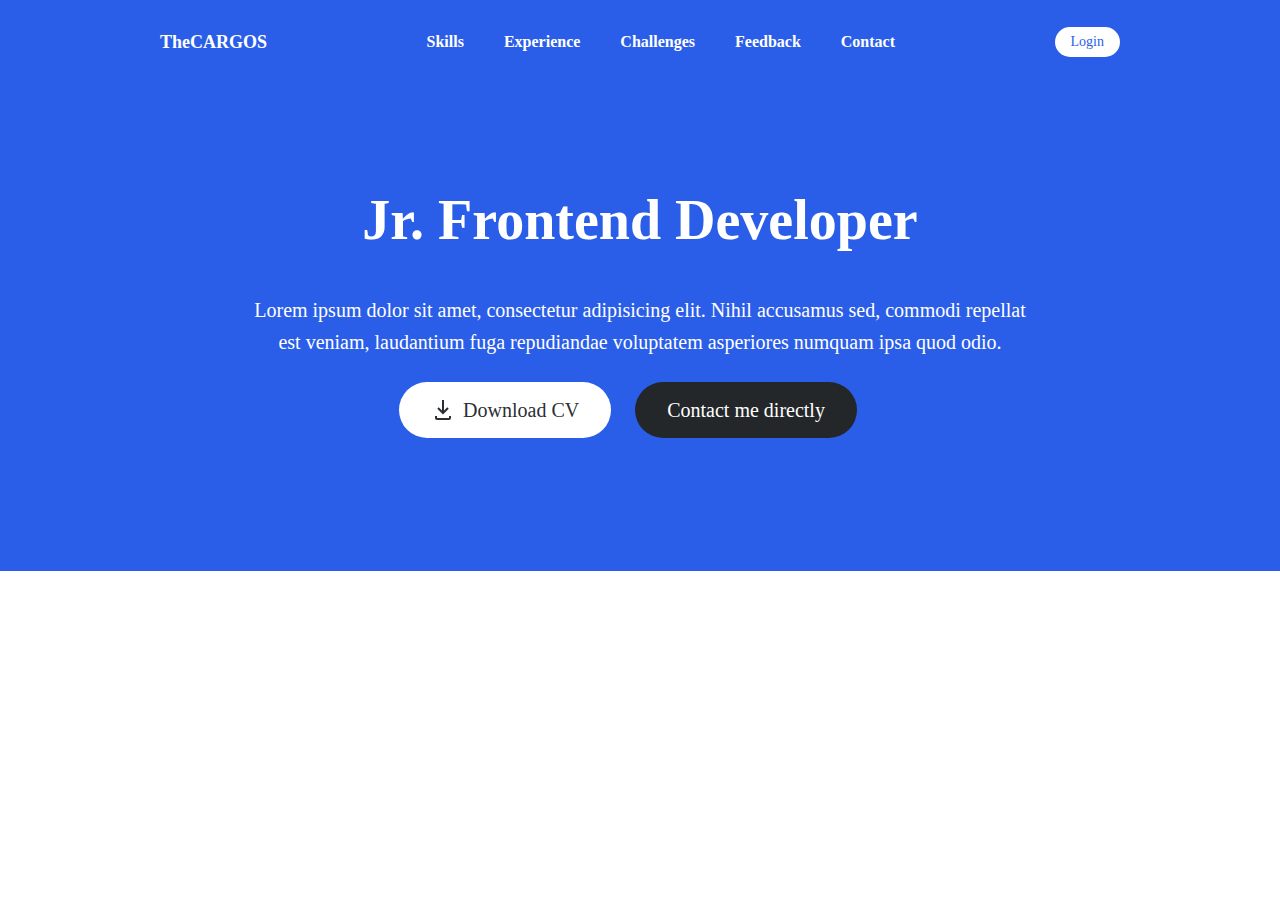
==== src/index.html @ 056b4c92 "first commit" ====
<!DOCTYPE html>
<html lang="en">
<head>
    <meta charset="UTF-8">
    <meta name="viewport" content="width=device-width, initial-scale=1.0">
    <title>CARLOS' PORTFOLIO</title>
    <link rel="stylesheet" href="./styles.css">
    <script src="https://cdnjs.cloudflare.com/ajax/libs/gsap/3.5.1/gsap.min.js"></script>
</head>
<body>
    <div class="hero">
        <div class="hero__container">
            <header class="hero__header">
                <h1 class="hero__header__title">TheCARGOS</h1>
                <nav>
                    <ul class="hero__header__nav">
                        <li class="hero__header__nav__li">Skills</li>
                        <li class="hero__header__nav__li">Experience</li>
                        <li class="hero__header__nav__li">Challenges</li>
                        <li class="hero__header__nav__li">Feedback</li>
                        <li class="hero__header__nav__li">Contact</li>
                    </ul>
                </nav>
                <a class="hero__header__btn-lang" href="#!">Login</a>
            </header>
    
            <div class="hero__body">
                <h1 class="hero__body__title">Jr. Frontend Developer</h1>
                <p class="hero__body__text">Lorem ipsum dolor sit amet, consectetur adipisicing elit. Nihil accusamus sed, commodi repellat est veniam, laudantium fuga repudiandae voluptatem asperiores numquam ipsa quod odio.</p>
                
                <div class="hero__body__buttons">
                    <a class="hero__body__buttons__btn" href="#!">
                        <svg>
                            <g fill="currentColor"><path d="M17.707 10.708L16.293 9.29398L13 12.587V2.00098H11V12.587L7.70697 9.29398L6.29297 10.708L12 16.415L17.707 10.708Z"></path><path d="M18 18.001V20.001H6V18.001H4V20.001C4 21.103 4.897 22.001 6 22.001H18C19.104 22.001 20 21.103 20 20.001V18.001H18Z"></path></g>
                        </svg>
                        Download CV
                    </a>
                    <a class="hero__body__buttons__btn hero__body__buttons__btn--dark" href="#!">Contact me directly</a>
                </div>
            </div>
            <div class="hero__images">
                <img class="hero__images__main-image" src="https://discord.com/assets/7b01f72a2054561145b6dd04add417c0.svg" alt="">
                <img class="hero__images__main-image" src="https://discord.com/assets/e92fcc9ab6e63c1a17e954af347a1f1d.svg" alt="">
            
                <img class="hero__images__boat-1" src="https://discord.com/assets/94acf432b564660994742251c2a5f222.svg" alt="">
                <img class="hero__images__boat-2" src="https://discord.com/assets/4bdac631250f5f9e8a4b928d5efa22c8.svg" alt="">
                <img class="hero__images__boat-3" src="https://discord.com/assets/31fde13d3508b8ddb01cf817ad09c690.svg" alt="">
            
                <img class="hero__images__bg-1" src="https://discord.com/assets/edaebb01cd24df779f6feae9a34bd7d8.svg" alt="">

                <img class="hero__images__balloon" src="https://discord.com/assets/9c0629769616f9629689a0e68a2e57b7.svg" alt="">
            </div>
        </div>
    </div>

    <div class="container">
        <video src="https://discord.com/assets/9cb4bd901decf27f803a41801e39beb8.webm" loop autoplay></video>
    </div>
</body>
<script>
    const timeline = gsap.timeline({ defaults: { duration: 1 } })
    
    timeline
        .from(".hero", {
            height: 0
        })
        .from(".hero__images__bg-1", {
            opacity: 0
        })
        .from(".hero__images__main-image", {
            opacity: 0,
            bottom: "-100%",
            delay: 1
        }, "-=2")

    console.log(timeline)
    // gsap.from(".hero", {
    //     height: 0
    // })
    // gsap.from(".hero__body__title", {
    //     opacity: 0,
    //     duration: 1,
    //     ease: "elastic"
    // })

</script>
</html>
---- src/styles.css ----
* {
    margin: 0;
    padding: 0;
    box-sizing: border-box;
    font-size: 12px;
    font-family: Whitney;
}

:root {
    --brand: #7289da;
    --brand-gradient: linear-gradient(90deg,#8ea1e1,#7289da);
    --greyple: #99aab5;
    --dark-not-black: #2c2f33;
    --focus-border: #00b0f4;
    --status-green: #43b581;
    --text-link: #00b0f4;
    --off-white: #f6f6f6;
    --white: #fff;
    --not-quite-black: #23272a;
    --not-quite-black-rgb: 35,39,42;
    --black: #000;
    --ekko-red: #de2761;
    --page-max-width: 1260px;
    --num-grid-columns: 4;
    --page-gutter: 24px;
    --section-spacing: 56px;
}

.hero {
    height: 624px;
    background-color: #2A5EE8;
    color: var(--white);
    position: relative;
}

.hero__container {
    max-width: 1000px;
    margin: 0 auto;
    height: 100%;
}

.hero__header {
    display: flex;
    flex-direction: row;
    justify-content: space-between;
    align-items: center;
    padding: 27px 20px;
}

.hero__header__title {
    font-size: 18px;
}

.hero__header__nav {
    display: flex;
    flex-direction: row;
    justify-content: center;
    align-items: center;
}

.hero__header__nav__li {
    list-style-type: none;
    margin: 0 20px;
    font-size: 16px;
    font-weight: bold;
    cursor: pointer;
    z-index: 100;
}

.hero__header__nav__li:hover {
    text-decoration: underline;
}

.hero__header__btn-lang {
    border: none;
    border-radius: 40px;
    padding: 7px 16px;
    background-color: var(--white);
    color: #2A5EE8;
    text-decoration: none;
    font-size: 14px;
    font-weight: light;
}


.hero__body {
    display: flex;
    justify-content: center;
    align-items: center;
    flex-direction: column;
    height: 80%;
    text-align: center;
}

.hero__body__title {
    font-size: 56px;
    line-height: 120%;
    z-index: 100;
}

.hero__body__text {
    font-size: 20px;
    line-height: 32px;
    margin-top: 40px;
    font-weight: lighter;
    z-index: 100;
    max-width: 78%;
}

.hero__body__buttons {
    display: flex;
    justify-content: center;
    width: 100%;
    padding-top: 24px;
    z-index: 100;
}

.hero__body__buttons__btn {
    background-color:white;
    color: var(--dark-not-black);
    padding: 16px 32px;
    margin-right: 24px;
    border-radius: 28px;
    text-decoration: none;
    font-size: 20px;
    font-weight: light;
    display: flex;
    justify-content: center;
    align-items: center;
}

.hero__body__buttons__btn:hover {
    box-shadow: 0 3px 5px 2px rgba(0, 0, 0, .4);
    color: var(--brand);
    transition: .2s;
}

.hero__body__buttons__btn svg {
    margin-right: 8px;
    width: 24px;
    height: 24px;
}

.hero__body__buttons__btn--dark {
    background-color: var(--not-quite-black);
    color: var(--white);
    padding: 16px 32px;
    margin-right: 24px;
    border-radius: 28px;
    text-decoration: none;
}

.hero__body__buttons__btn--dark:hover {
    background-color: var(--dark-not-black);
    color: var(--off-white)
}

.hero__images {
    width: 100%;
    height: 100%;
    position: absolute;
    right: 50%;
    bottom: 50%;
    transform: translate(50%, 50%);
    z-index: 50;
    overflow: hidden;
}

.hero__images__main-image {
    position: absolute;
    width: 850px;
    height: auto;
    object-fit: cover;  
}

.hero__images__main-image:first-child {
    right: -10%;
    bottom: 0;
    z-index: 50;
}

.hero__images__main-image:nth-child(2) {
    left: -10%;
    bottom: 0;
    z-index: 50;
}

.hero__images__bg-1 {
    position: absolute;
    bottom: 0;
    width: 100vw;
    height: 500px;
    object-fit: cover;
}

.hero__images__boat-1 {
    /* transform: translateX(100vw); */
    /* transition: transform 2s; */
    position: absolute !important;
    left: -200px;
    top: 0;
    animation: floatRight1 80s linear infinite;
    z-index: 20;
}

.hero__images__boat-2 {
    position: absolute !important;
    left: 50%;
    top: 40px;
    animation: floatRight1 180s linear infinite;
    z-index: 20;
}

.hero__images__boat-3 {
    position: absolute !important;
    left: 30%;
    bottom: 200px;
    animation: floatRight1 180s linear infinite;
    z-index: 20;
}

.hero__images__balloon {
    position: absolute !important;
    left: 40%;
    bottom: -500px;
    animation: floatUp 150s linear infinite;
    z-index: 10;
}

@keyframes floatRight1 {
    to { transform: translateX(110vw) }
}

@keyframes floatUp {
    to { transform: translateY(-100vh) }
}
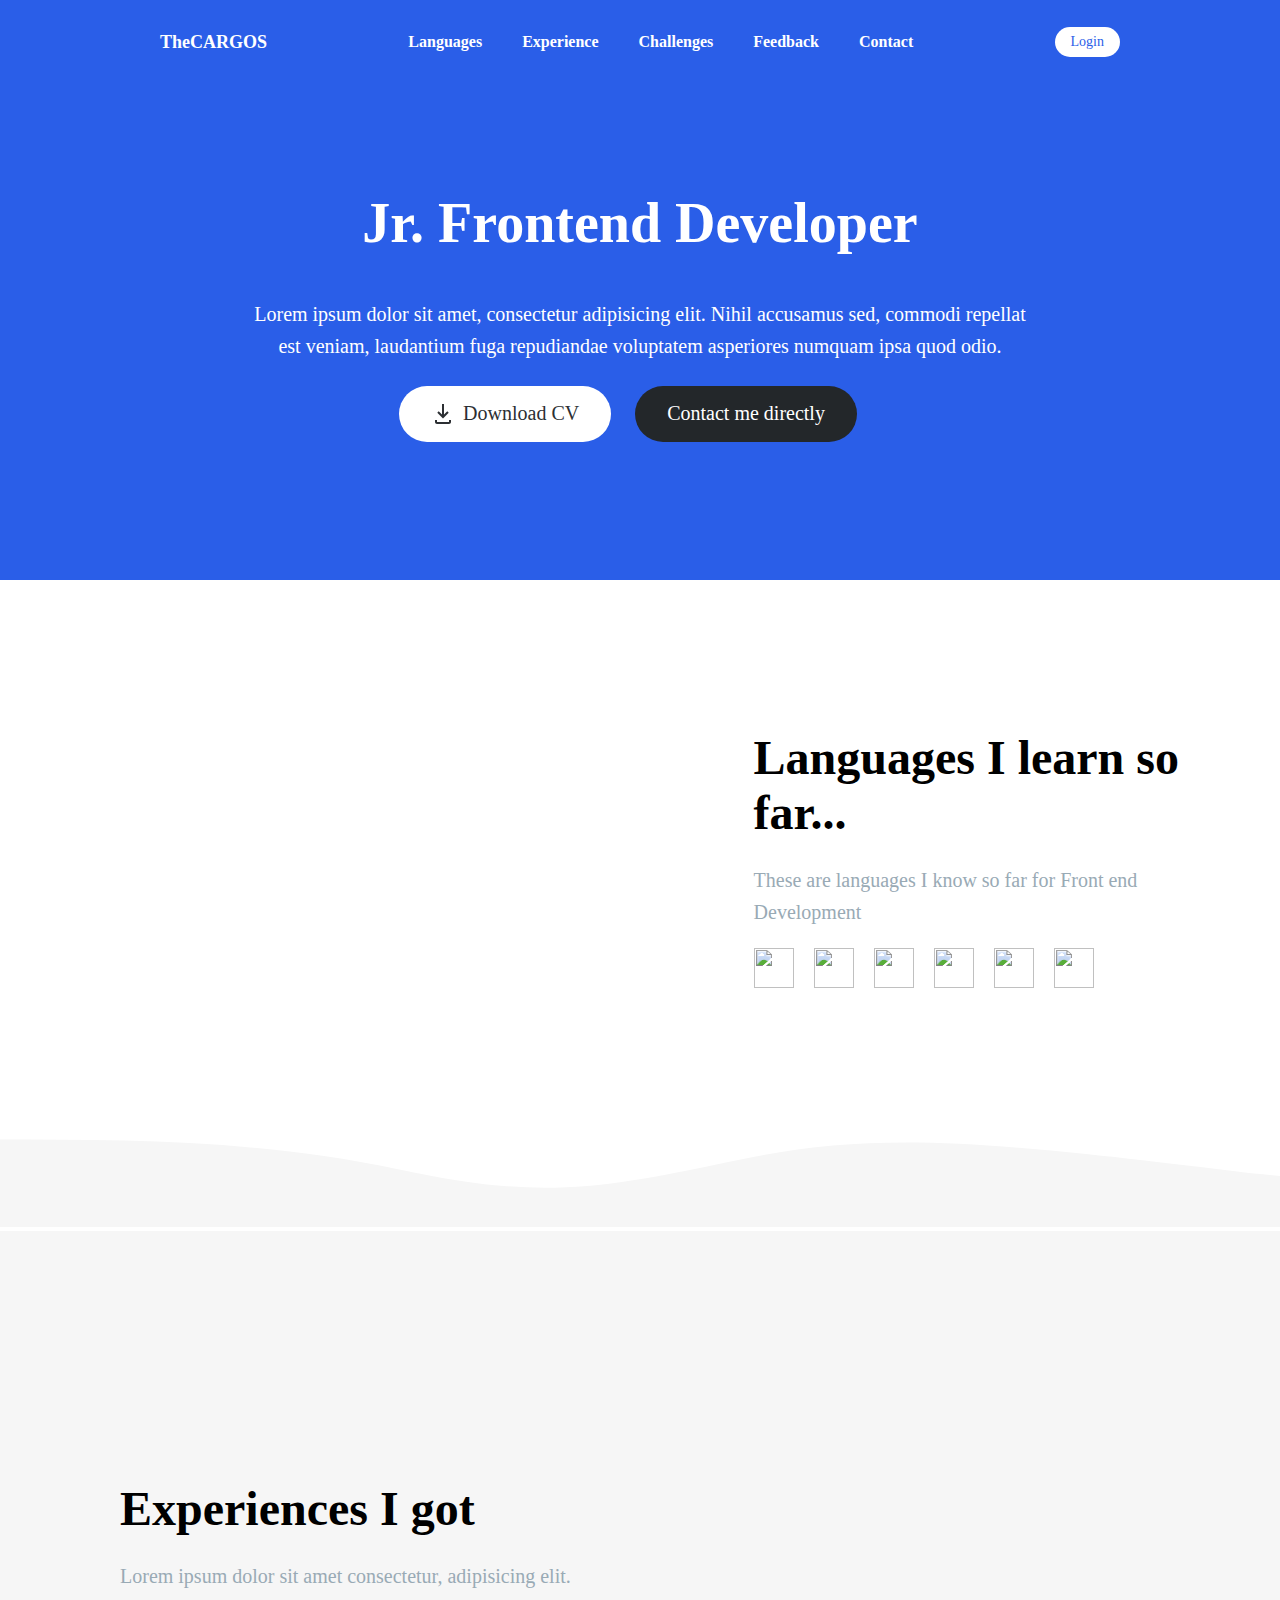
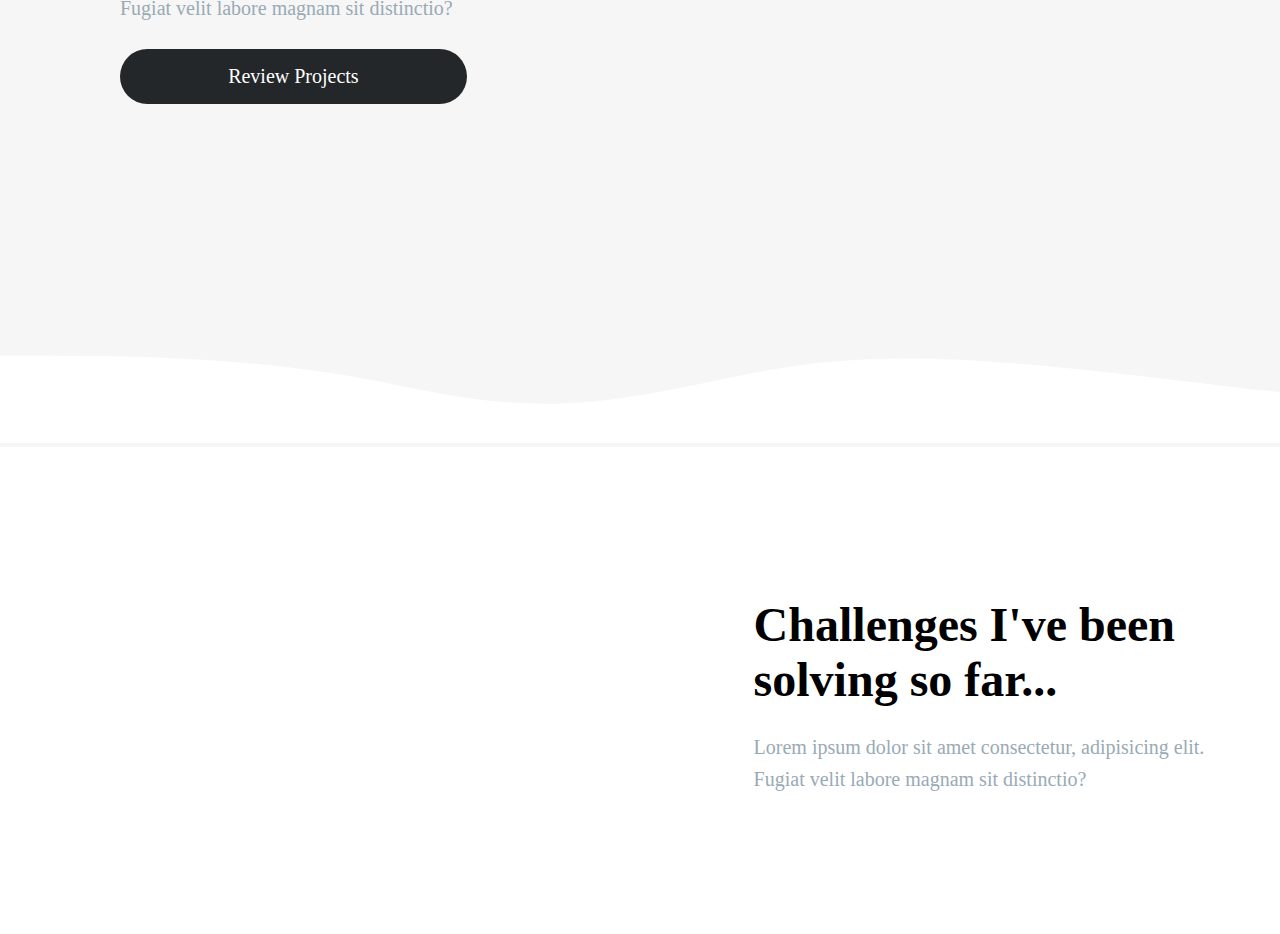
==== commit 37a03958: "adding sections" ====
--- a/src/index.html
+++ b/src/index.html
@@ -14,7 +14,7 @@
                 <h1 class="hero__header__title">TheCARGOS</h1>
                 <nav>
                     <ul class="hero__header__nav">
-                        <li class="hero__header__nav__li">Skills</li>
+                        <li class="hero__header__nav__li">Languages</li>
                         <li class="hero__header__nav__li">Experience</li>
                         <li class="hero__header__nav__li">Challenges</li>
                         <li class="hero__header__nav__li">Feedback</li>
@@ -53,9 +53,50 @@
         </div>
     </div>
 
-    <div class="container">
-        <video src="https://discord.com/assets/9cb4bd901decf27f803a41801e39beb8.webm" loop autoplay></video>
-    </div>
+    <section>
+        <div class="container">
+            <div class="row">
+                <img class="row-item" src="https://discord.com/assets/c01c644bc9fa2a28678ae2f44969d248.svg" alt="">
+                <div class="row-item row-item--text">
+                    <h2 class="row__title">Languages I learn so far...</h2>
+                    <p class="row__text">These are languages I know so far for Front end Development</p>
+                    <div class="skills">
+                        <img class="skills__logo" src="https://pngimage.net/wp-content/uploads/2019/05/html5-icon-png-white-.png" alt="">
+                        <img class="skills__logo" src="https://cdn.iconscout.com/icon/free/png-256/css-116-555915.png" alt="">
+                        <img class="skills__logo" src="https://www.shareicon.net/data/256x256/2015/10/06/112983_line_512x512.png" alt="">
+                        <img class="skills__logo" src="https://cdn.iconscout.com/icon/free/png-256/javascript-20-555998.png" alt="">
+                        <img class="skills__logo" src="https://cdn.iconscout.com/icon/free/png-256/vuejs-2749381-2284771.png" alt="">
+                        <img class="skills__logo" src="https://www.codester.com/static/uploads/items/12158/icon.png" alt="">
+                    </div>
+                </div>
+            </div>
+        </div>
+    </section>
+    <svg class="wave-1hkxOo" version="1.1" xmlns="http://www.w3.org/2000/svg" viewBox="0 0 1440 100" preserveAspectRatio="none"><path class="wavePath-haxJK1" d="M826.337463,25.5396311 C670.970254,58.655965 603.696181,68.7870267 447.802481,35.1443383 C293.342778,1.81111414 137.33377,1.81111414 0,1.81111414 L0,150 L1920,150 L1920,1.81111414 C1739.53523,-16.6853983 1679.86404,73.1607868 1389.7826,37.4859505 C1099.70117,1.81111414 981.704672,-7.57670281 826.337463,25.5396311 Z" fill="var(--off-white)"></path></svg>
+    <section style="background: var(--off-white)">
+        <div class="container">
+            <div class="row row--reverse">
+                <div class="row-item row-item--text">
+                    <h2 class="row__title">Experiences I got</h2>
+                    <p class="row__text">Lorem ipsum dolor sit amet consectetur, adipisicing elit. Fugiat velit labore magnam sit distinctio?</p>
+                    <a class="hero__body__buttons__btn hero__body__buttons__btn--dark" href="#!">Review Projects</a>
+                </div>
+                <img class="row-item" src="https://discord.com/assets/98c9edf635a98377ec579aaa19ed47be.svg" alt="">
+            </div>
+        </div>
+        <svg class="wave-1hkxOo" version="1.1" xmlns="http://www.w3.org/2000/svg" viewBox="0 0 1440 100" preserveAspectRatio="none"><path class="wavePath-haxJK1" d="M826.337463,25.5396311 C670.970254,58.655965 603.696181,68.7870267 447.802481,35.1443383 C293.342778,1.81111414 137.33377,1.81111414 0,1.81111414 L0,150 L1920,150 L1920,1.81111414 C1739.53523,-16.6853983 1679.86404,73.1607868 1389.7826,37.4859505 C1099.70117,1.81111414 981.704672,-7.57670281 826.337463,25.5396311 Z" fill="white"></path></svg>
+    </section>
+    <section>
+        <div class="container">
+            <div class="row">
+                <img class="row-item" src="https://discord.com/assets/9184fcadc2e3c84650dd4b075850d3d6.svg" alt="">
+                <div class="row-item row-item--text">
+                    <h2 class="row__title">Challenges I've been solving so far...</h2>
+                    <p class="row__text">Lorem ipsum dolor sit amet consectetur, adipisicing elit. Fugiat velit labore magnam sit distinctio?</p>
+                </div>
+            </div>
+        </div>
+    </section>
 </body>
 <script>
     const timeline = gsap.timeline({ defaults: { duration: 1 } })
--- a/src/styles.css
+++ b/src/styles.css
@@ -233,4 +233,68 @@
 
 @keyframes floatUp {
     to { transform: translateY(-100vh) }
+}
+
+.container {
+    max-width: 1400px;
+    margin: 0 auto;
+    padding: 0 5%
+}
+
+.row {
+    display: grid;
+    grid-template-columns: 55% 45%;
+    grid-template-rows: 100%;
+    padding: var(--section-spacing) 0;
+    padding: 150px 0;
+
+}
+
+.row--reverse {
+    grid-template-columns: 45% 55%;
+    padding: 250px 0;
+}
+
+img.row-item {
+    object-fit: conver;
+    width: 100%;
+}
+
+.row-item {
+    align-self: center;
+}
+
+
+.row-item--text {
+    padding-left: var(--section-spacing)
+}
+
+.row-item a {
+    margin-top: 25px;
+    width: 75%;
+}
+
+.row__title {
+    font-size: 48px;
+}
+
+.row__text {
+    margin-top: 24px;
+    font-size: 20px;
+    line-height: 32px;
+    color: var(--greyple)
+}
+
+.skills {
+    margin-top: 20px;
+    display: flex;
+    justify-content: flex-start;
+    align-items: center;
+    flex-wrap: nowrap;
+}
+
+.skills__logo {
+    height: 40px;
+    width: 40px;
+    margin-right: 20px;
 }